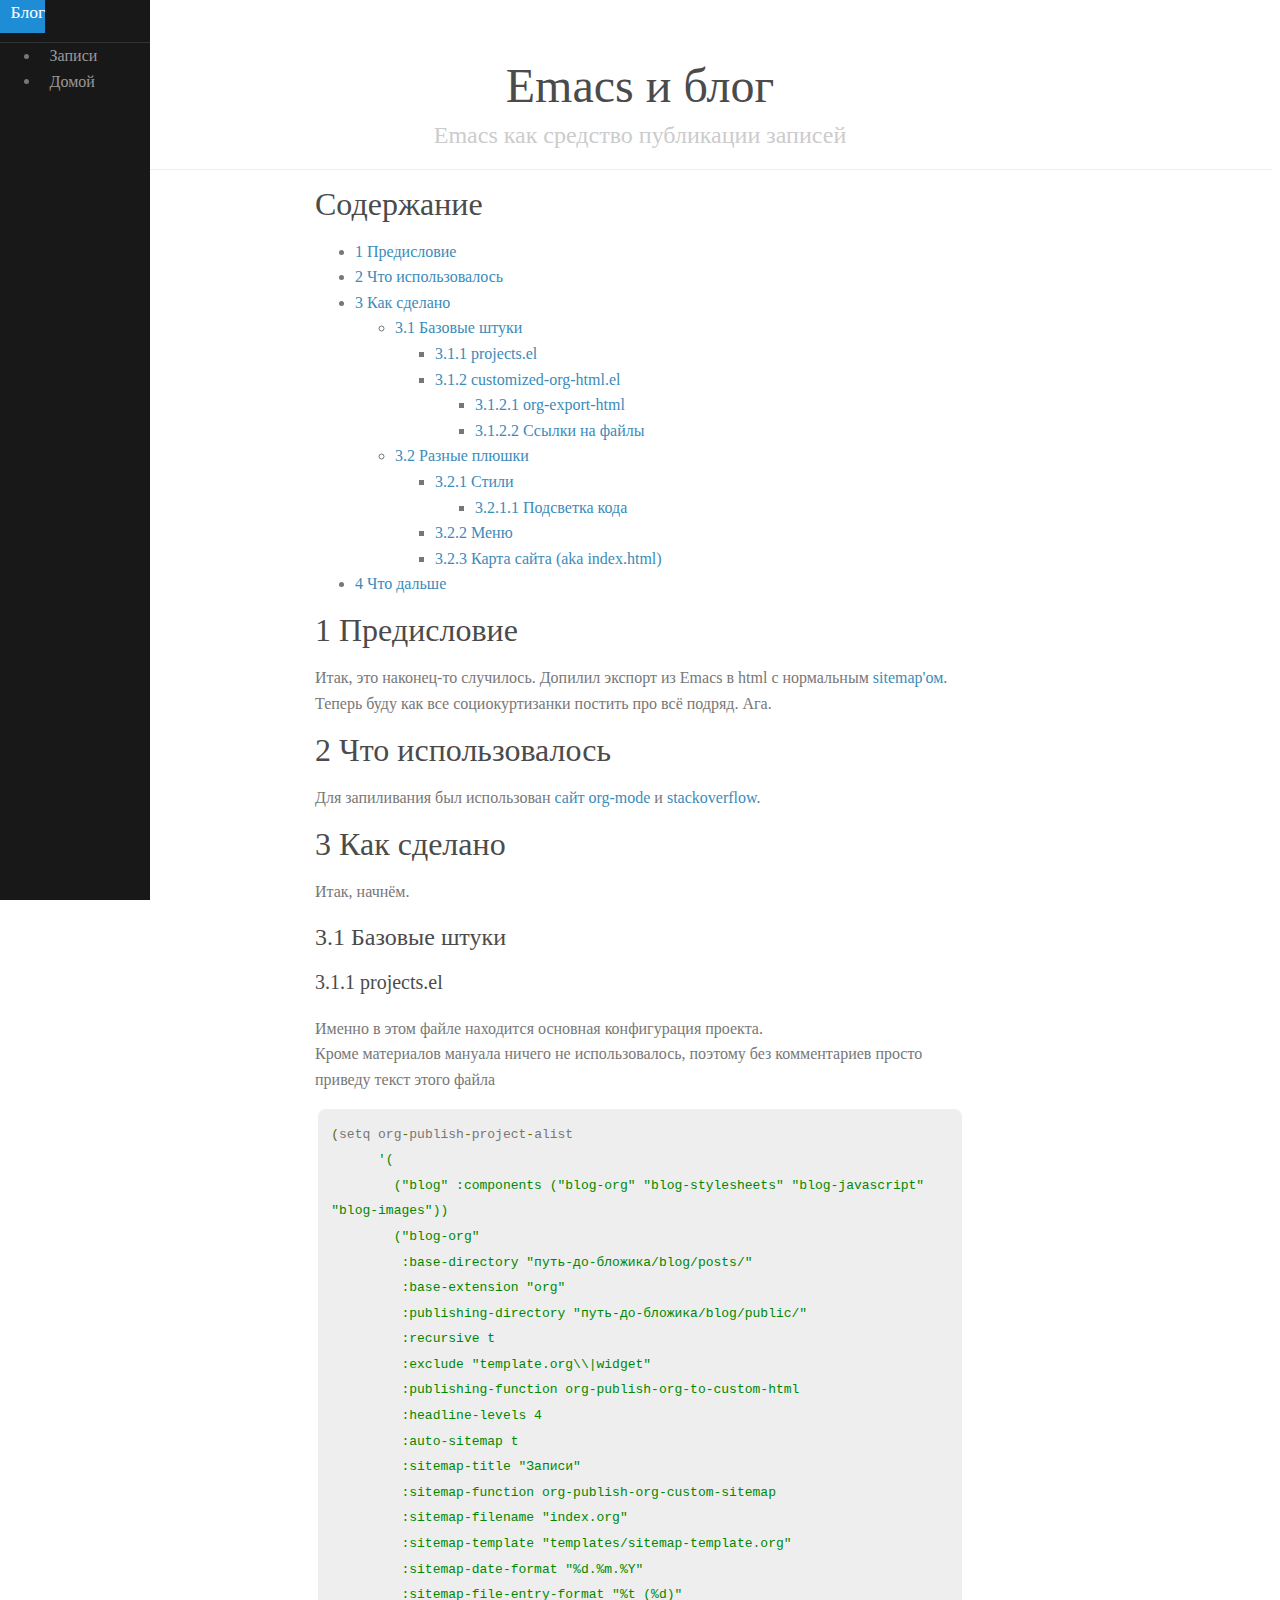
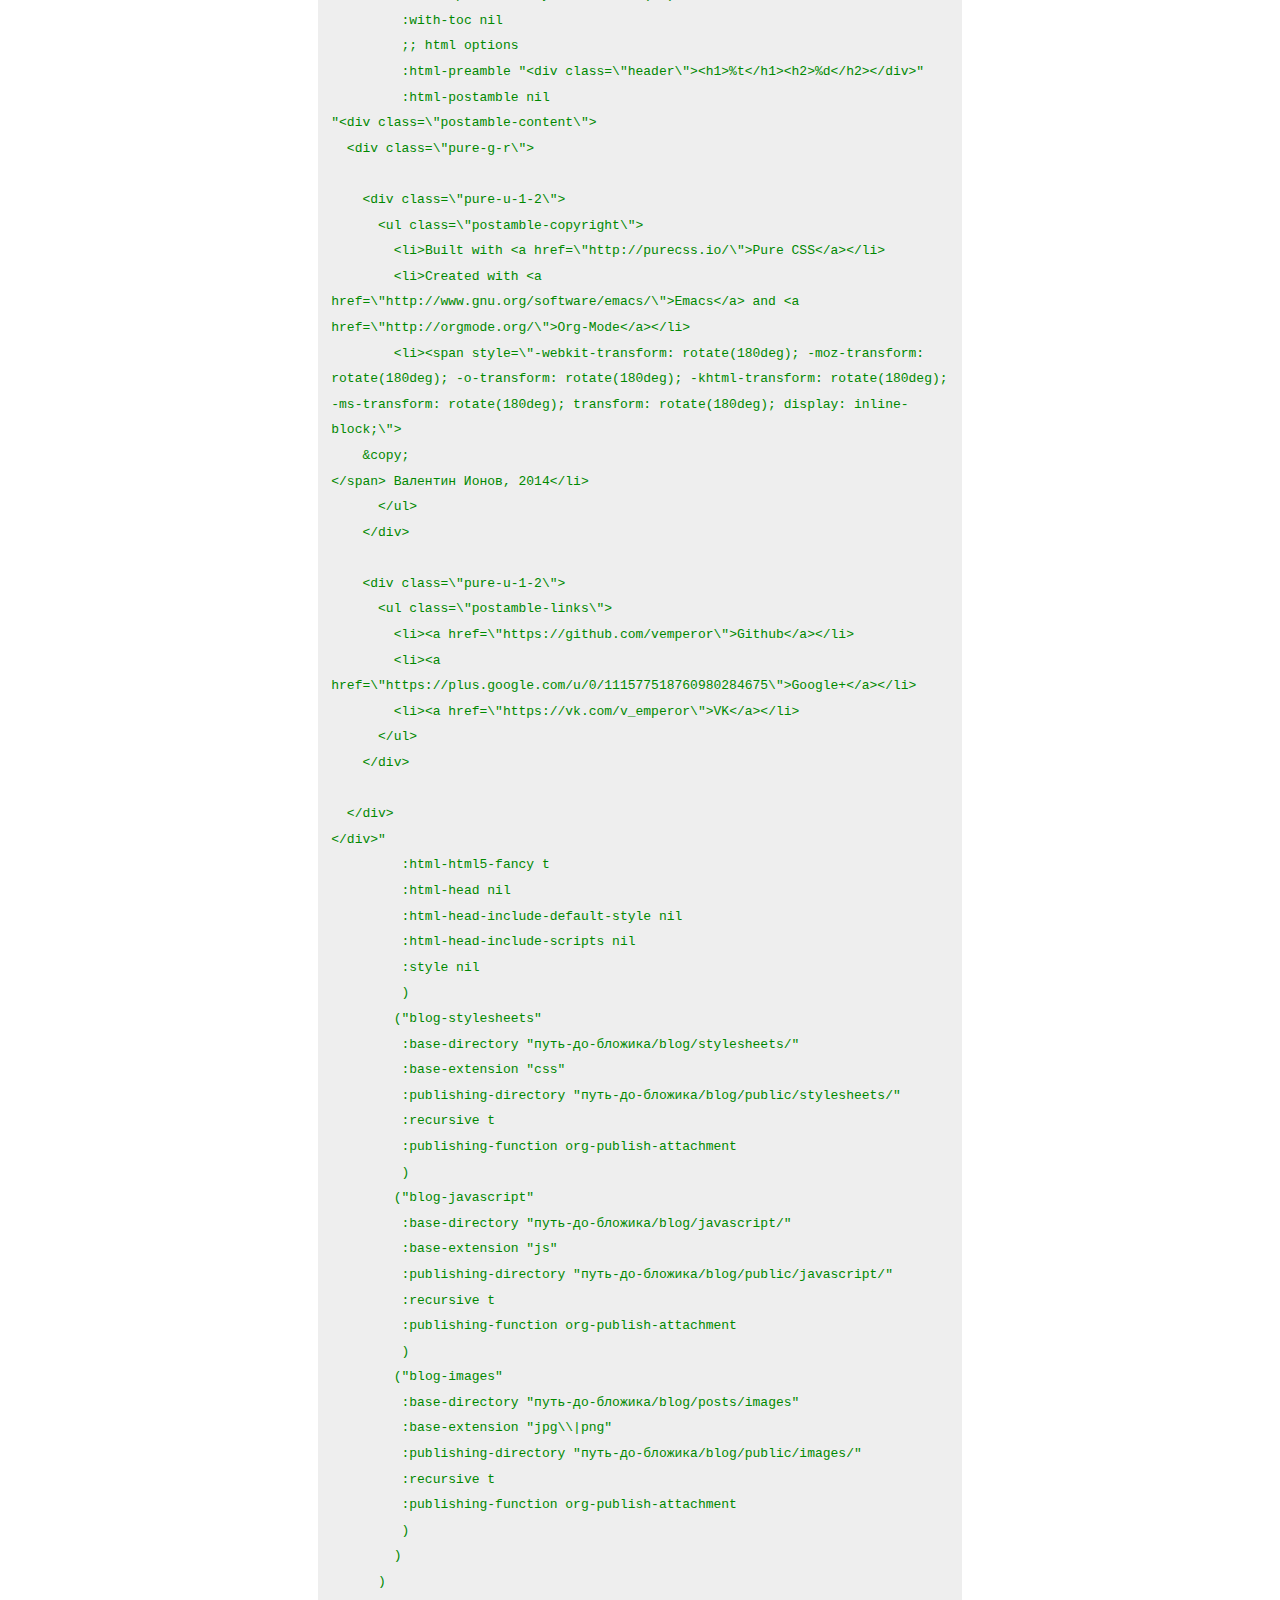
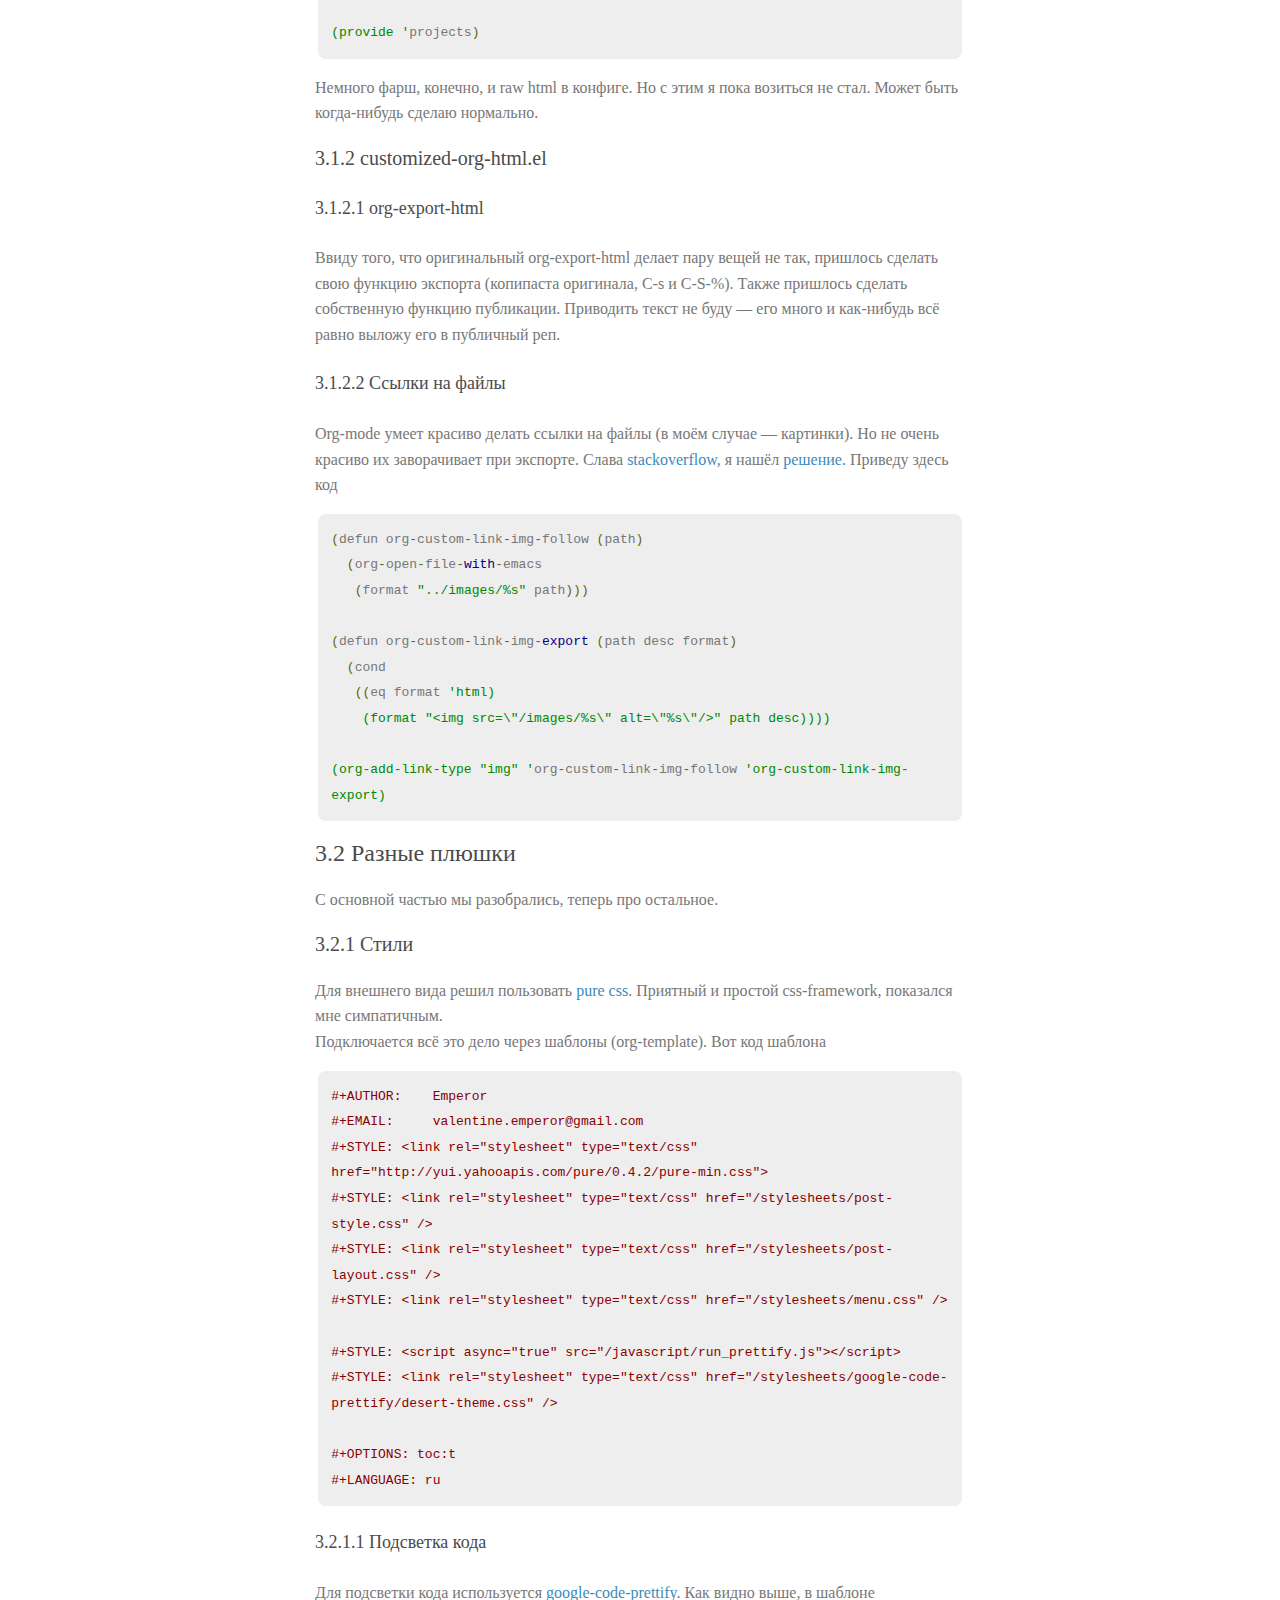
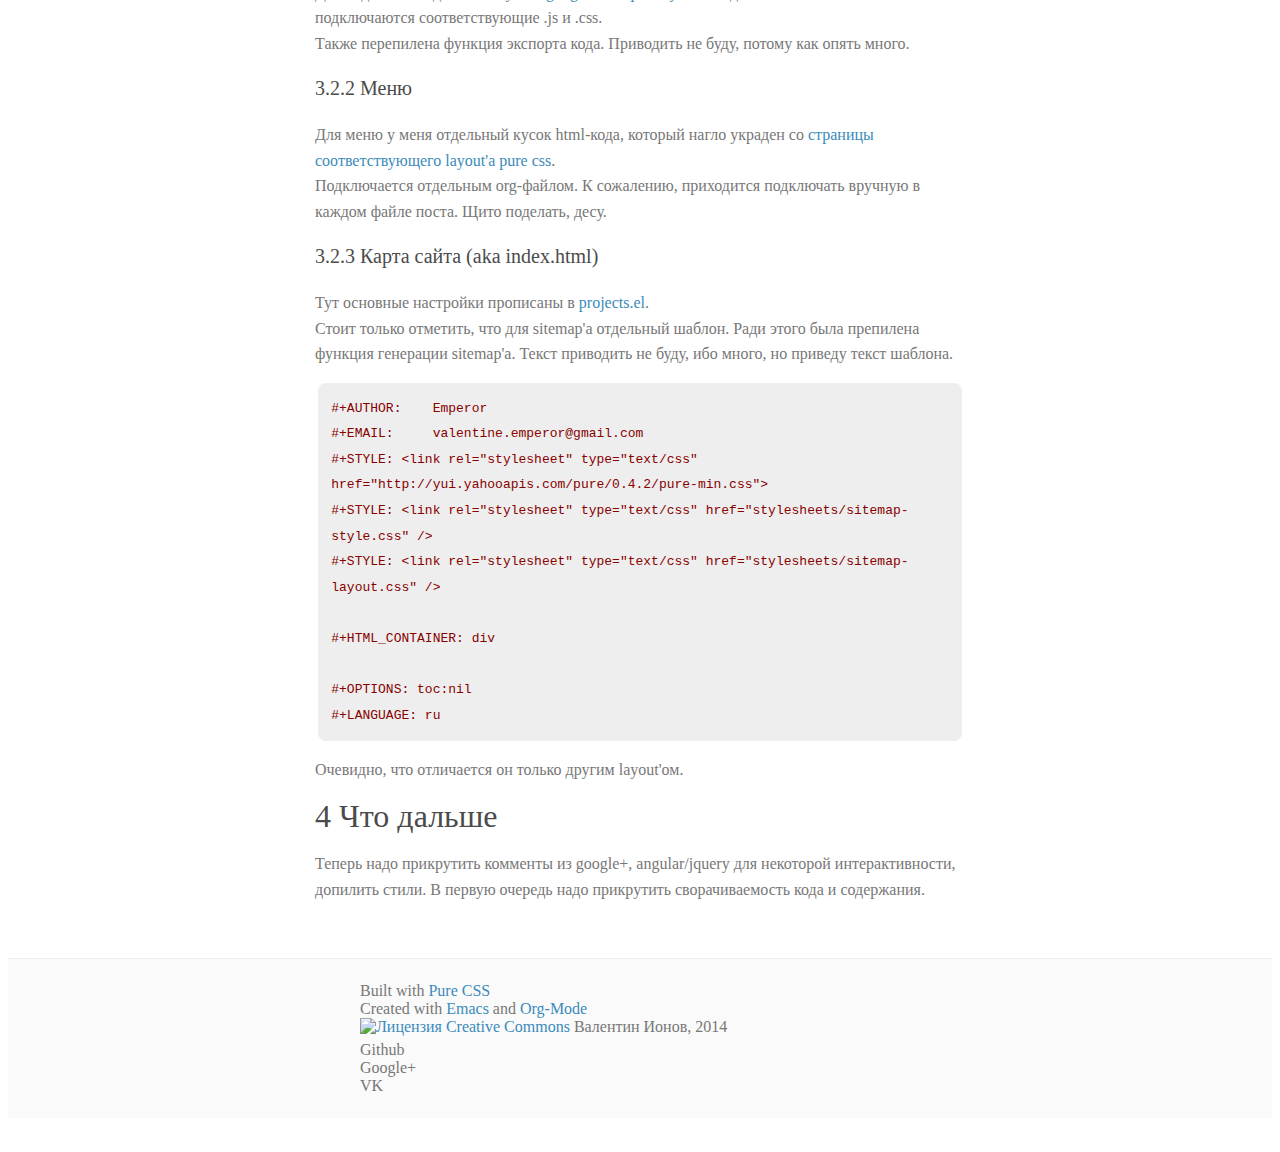
==== public/Emacs/emacs-bloging.html @ eb393d8b "Запилен первый пост" ====
<?xml version="1.0" encoding="utf-8"?>
<!DOCTYPE html PUBLIC "-//W3C//DTD XHTML 1.0 Strict//EN"
               "http://www.w3.org/TR/xhtml1/DTD/xhtml1-strict.dtd">
<html xmlns="http://www.w3.org/1999/xhtml" lang="ru" xml:lang="ru">
<head>
<title>Emacs и блог</title>
<meta http-equiv="Content-Type" content="text/html;charset=utf-8"/>
<meta name="title" content="Emacs и блог"/>
<meta name="generator" content="Org-mode"/>
<meta name="generated" content="2014-04-23"/>
<meta name="author" content="Emperor"/>
<meta name="description" content="Emacs как средство публикации записей"/>
<meta name="keywords" content="org-mode org emacs blogging"/>

<link rel="stylesheet" type="text/css" href="http://yui.yahooapis.com/pure/0.4.2/pure-min.css">
<link rel="stylesheet" type="text/css" href="/stylesheets/post-style.css" />
<link rel="stylesheet" type="text/css" href="/stylesheets/post-layout.css" />
<link rel="stylesheet" type="text/css" href="/stylesheets/menu.css" />
<script async="true" src="/javascript/run_prettify.js"></script>
<link rel="stylesheet" type="text/css" href="/stylesheets/google-code-prettify/desert-theme.css" />

</head>
<body>

<div id="preamble">
<div class="header"><h1>Emacs и блог</h1><h2>Emacs как средство публикации записей</h2></div>
</div>

<div class="content" id="content">

<div id="menu">
  <div class="pure-menu pure-menu-open">
    <a class="pure-menu-heading" href="#">Блог</a>
    <ul>
      <li><a href="/index.html">Записи</a></li>
      <li><a href="http://northempire.tk/">Домой</a></li>
    </ul>
  </div>
</div>




<div id="table-of-contents">
<h1>&#1057;&#1086;&#1076;&#1077;&#1088;&#1078;&#1072;&#1085;&#1080;&#1077;</h1>
<div id="text-table-of-contents">
<ul>
<li><a href="#sec-1">1 Предисловие</a></li>
<li><a href="#sec-2">2 Что использовалось</a></li>
<li><a href="#sec-3">3 Как сделано</a>
<ul>
<li><a href="#sec-3-1">3.1 Базовые штуки</a>
<ul>
<li><a href="#sec-3-1-1">3.1.1 projects.el</a></li>
<li><a href="#sec-3-1-2">3.1.2 customized-org-html.el</a>
<ul>
<li><a href="#sec-3-1-2-1">3.1.2.1 org-export-html</a></li>
<li><a href="#sec-3-1-2-2">3.1.2.2 Ссылки на файлы</a></li>
</ul></li>
</ul>
</li>
<li><a href="#sec-3-2">3.2 Разные плюшки</a>
<ul>
<li><a href="#sec-3-2-1">3.2.1 Стили</a>
<ul>
<li><a href="#sec-3-2-1-1">3.2.1.1 Подсветка кода</a></li>
</ul>
</li>
<li><a href="#sec-3-2-2">3.2.2 Меню</a></li>
<li><a href="#sec-3-2-3">3.2.3 Карта сайта (aka index.html)</a></li>
</ul></li>
</ul>
</li>
<li><a href="#sec-4">4 Что дальше</a></li>
</ul>
</div>
</div>

<div id="outline-container-1" class="outline-1">
<h1 id="sec-1"><span class="section-number-1">1</span> Предисловие</h1>
<div class="outline-text-1" id="text-1">

<p>  Итак, это наконец-то случилось. Допилил экспорт из Emacs в html с нормальным <a href="../index.html">sitemap'ом</a>. Теперь буду как все социокуртизанки постить про всё подряд. Ага.
</p></div>

</div>

<div id="outline-container-2" class="outline-1">
<h1 id="sec-2"><span class="section-number-1">2</span> Что использовалось</h1>
<div class="outline-text-1" id="text-2">

<p>  Для запиливания был использован <a href="http://orgmode.org/">сайт org-mode</a> и <a href="http://stackoverflow.com/">stackoverflow</a>.
</p></div>

</div>

<div id="outline-container-3" class="outline-1">
<h1 id="sec-3"><span class="section-number-1">3</span> Как сделано</h1>
<div class="outline-text-1" id="text-3">

<p>  Итак, начнём.
</p>
</div>

<div id="outline-container-3-1" class="outline-2">
<h2 id="sec-3-1"><span class="section-number-2">3.1</span> Базовые штуки</h2>
<div class="outline-text-2" id="text-3-1">


</div>

<div id="outline-container-3-1-1" class="outline-3">
<h3 id="sec-3-1-1"><span class="section-number-3">3.1.1</span> projects.el</h3>
<div class="outline-text-3" id="text-3-1-1">

<p>    Именно в этом файле находится основная конфигурация проекта.<br/>
    Кроме материалов мануала ничего не использовалось, поэтому без комментариев просто приведу текст этого файла
</p>


<pre name="code" class="prettyprint lang-lisp">
(setq org-publish-project-alist
      '(
        ("blog" :components ("blog-org" "blog-stylesheets" "blog-javascript" "blog-images"))
        ("blog-org"
         :base-directory "путь-до-бложика/blog/posts/"
         :base-extension "org"
         :publishing-directory "путь-до-бложика/blog/public/"
         :recursive t
         :exclude "template.org\\|widget"
         :publishing-function org-publish-org-to-custom-html
         :headline-levels 4
         :auto-sitemap t
         :sitemap-title "Записи"
         :sitemap-function org-publish-org-custom-sitemap
         :sitemap-filename "index.org"
         :sitemap-template "templates/sitemap-template.org"
         :sitemap-date-format "%d.%m.%Y"
         :sitemap-file-entry-format "%t (%d)"
         :with-toc nil
         ;; html options
         :html-preamble "&lt;div class=\"header\"&gt;&lt;h1&gt;%t&lt;/h1&gt;&lt;h2&gt;%d&lt;/h2&gt;&lt;/div&gt;"
         :html-postamble nil
"&lt;div class=\"postamble-content\"&gt;
  &lt;div class=\"pure-g-r\"&gt;

    &lt;div class=\"pure-u-1-2\"&gt;
      &lt;ul class=\"postamble-copyright\"&gt;
        &lt;li&gt;Built with &lt;a href=\"http://purecss.io/\"&gt;Pure CSS&lt;/a&gt;&lt;/li&gt;
        &lt;li&gt;Created with &lt;a href=\"http://www.gnu.org/software/emacs/\"&gt;Emacs&lt;/a&gt; and &lt;a href=\"http://orgmode.org/\"&gt;Org-Mode&lt;/a&gt;&lt;/li&gt;
        &lt;li&gt;&lt;span style=\"-webkit-transform: rotate(180deg); -moz-transform: rotate(180deg); -o-transform: rotate(180deg); -khtml-transform: rotate(180deg); -ms-transform: rotate(180deg); transform: rotate(180deg); display: inline-block;\"&gt;
    &amp;copy;
&lt;/span&gt; Валентин Ионов, 2014&lt;/li&gt;
      &lt;/ul&gt;
    &lt;/div&gt;

    &lt;div class=\"pure-u-1-2\"&gt;
      &lt;ul class=\"postamble-links\"&gt;
        &lt;li&gt;&lt;a href=\"https://github.com/vemperor\"&gt;Github&lt;/a&gt;&lt;/li&gt;
        &lt;li&gt;&lt;a href=\"https://plus.google.com/u/0/111577518760980284675\"&gt;Google+&lt;/a&gt;&lt;/li&gt;
        &lt;li&gt;&lt;a href=\"https://vk.com/v_emperor\"&gt;VK&lt;/a&gt;&lt;/li&gt;
      &lt;/ul&gt;
    &lt;/div&gt;

  &lt;/div&gt;
&lt;/div&gt;"
         :html-html5-fancy t
         :html-head nil
         :html-head-include-default-style nil
         :html-head-include-scripts nil
         :style nil
         )
        ("blog-stylesheets"
         :base-directory "путь-до-бложика/blog/stylesheets/"
         :base-extension "css"
         :publishing-directory "путь-до-бложика/blog/public/stylesheets/"
         :recursive t
         :publishing-function org-publish-attachment
         )
        ("blog-javascript"
         :base-directory "путь-до-бложика/blog/javascript/"
         :base-extension "js"
         :publishing-directory "путь-до-бложика/blog/public/javascript/"
         :recursive t
         :publishing-function org-publish-attachment
         )
        ("blog-images"
         :base-directory "путь-до-бложика/blog/posts/images"
         :base-extension "jpg\\|png"
         :publishing-directory "путь-до-бложика/blog/public/images/"
         :recursive t
         :publishing-function org-publish-attachment
         )
        )
      )

(provide 'projects)
</pre>

<p>
    Немного фарш, конечно, и raw html в конфиге. Но с этим я пока возиться не стал. Может быть когда-нибудь сделаю нормально.
</p></div>

</div>

<div id="outline-container-3-1-2" class="outline-3">
<h3 id="sec-3-1-2"><span class="section-number-3">3.1.2</span> customized-org-html.el</h3>
<div class="outline-text-3" id="text-3-1-2">


</div>

<div id="outline-container-3-1-2-1" class="outline-4">
<h4 id="sec-3-1-2-1"><span class="section-number-4">3.1.2.1</span> org-export-html</h4>
<div class="outline-text-4" id="text-3-1-2-1">

<p>     Ввиду того, что оригинальный org-export-html делает пару вещей не так, пришлось сделать свою функцию экспорта (копипаста оригинала, C-s и C-S-%). Также пришлось сделать собственную функцию публикации. Приводить текст не буду &mdash; его много и как-нибудь всё равно выложу его в публичный реп.
</p></div>

</div>

<div id="outline-container-3-1-2-2" class="outline-4">
<h4 id="sec-3-1-2-2"><span class="section-number-4">3.1.2.2</span> Ссылки на файлы</h4>
<div class="outline-text-4" id="text-3-1-2-2">

<p>     Org-mode умеет красиво делать ссылки на файлы (в моём случае &mdash; картинки). Но не очень красиво их заворачивает при экспорте. Слава <a href="http://stackoverflow.com/">stackoverflow</a>, я нашёл <a href="http://stackoverflow.com/questions/14684263/how-to-org-mode-image-absolute-path-of-export-html">решение</a>. Приведу здесь код
</p>


<pre name="code" class="prettyprint lang-lisp">
(defun org-custom-link-img-follow (path)
  (org-open-file-with-emacs
   (format "../images/%s" path)))

(defun org-custom-link-img-export (path desc format)
  (cond
   ((eq format 'html)
    (format "&lt;img src=\"/images/%s\" alt=\"%s\"/&gt;" path desc))))

(org-add-link-type "img" 'org-custom-link-img-follow 'org-custom-link-img-export)
</pre>

</div>
</div>
</div>

</div>

<div id="outline-container-3-2" class="outline-2">
<h2 id="sec-3-2"><span class="section-number-2">3.2</span> Разные плюшки</h2>
<div class="outline-text-2" id="text-3-2">

<p>   С основной частью мы разобрались, теперь про остальное.
</p>
</div>

<div id="outline-container-3-2-1" class="outline-3">
<h3 id="sec-3-2-1"><span class="section-number-3">3.2.1</span> Стили</h3>
<div class="outline-text-3" id="text-3-2-1">

<p>    Для внешнего вида решил пользовать <a href="http://purecss.io/">pure css</a>. Приятный и простой css-framework, показался мне симпатичным.<br/>
    Подключается всё это дело через шаблоны (org-template). Вот код шаблона
</p>


<pre name="code" class="prettyprint lang-lisp">
#+AUTHOR:    Emperor
#+EMAIL:     valentine.emperor@gmail.com
#+STYLE: &lt;link rel="stylesheet" type="text/css" href="http://yui.yahooapis.com/pure/0.4.2/pure-min.css"&gt;
#+STYLE: &lt;link rel="stylesheet" type="text/css" href="/stylesheets/post-style.css" /&gt;
#+STYLE: &lt;link rel="stylesheet" type="text/css" href="/stylesheets/post-layout.css" /&gt;
#+STYLE: &lt;link rel="stylesheet" type="text/css" href="/stylesheets/menu.css" /&gt;

#+STYLE: &lt;script async="true" src="/javascript/run_prettify.js"&gt;&lt;/script&gt;
#+STYLE: &lt;link rel="stylesheet" type="text/css" href="/stylesheets/google-code-prettify/desert-theme.css" /&gt;

#+OPTIONS: toc:t
#+LANGUAGE: ru
</pre>


</div>

<div id="outline-container-3-2-1-1" class="outline-4">
<h4 id="sec-3-2-1-1"><span class="section-number-4">3.2.1.1</span> Подсветка кода</h4>
<div class="outline-text-4" id="text-3-2-1-1">

<p>     Для подсветки кода используется <a href="http://code.google.com/p/google-code-prettify/">google-code-prettify</a>. Как видно выше, в шаблоне подключаются соответствующие .js и .css.<br/>
     Также перепилена функция экспорта кода. Приводить не буду, потому как опять много.
</p></div>
</div>

</div>

<div id="outline-container-3-2-2" class="outline-3">
<h3 id="sec-3-2-2"><span class="section-number-3">3.2.2</span> Меню</h3>
<div class="outline-text-3" id="text-3-2-2">

<p>    Для меню у меня отдельный кусок html-кода, который нагло украден со <a href="http://purecss.io/layouts/side-menu/">страницы соответствующего layout'а pure css</a>.<br/>
    Подключается отдельным org-файлом. К сожалению, приходится подключать вручную в каждом файле поста. Щито поделать, десу.
</p></div>

</div>

<div id="outline-container-3-2-3" class="outline-3">
<h3 id="sec-3-2-3"><span class="section-number-3">3.2.3</span> Карта сайта (aka index.html)</h3>
<div class="outline-text-3" id="text-3-2-3">

<p>    Тут основные настройки прописаны в <a href="#sec-3-1-1">projects.el</a>.<br/>
    Стоит только отметить, что для sitemap'а отдельный шаблон. Ради этого была препилена функция генерации sitemap'а. Текст приводить не буду, ибо много, но приведу текст шаблона.
</p>


<pre name="code" class="prettyprint lang-lisp">
#+AUTHOR:    Emperor
#+EMAIL:     valentine.emperor@gmail.com
#+STYLE: &lt;link rel="stylesheet" type="text/css" href="http://yui.yahooapis.com/pure/0.4.2/pure-min.css"&gt;
#+STYLE: &lt;link rel="stylesheet" type="text/css" href="stylesheets/sitemap-style.css" /&gt;
#+STYLE: &lt;link rel="stylesheet" type="text/css" href="stylesheets/sitemap-layout.css" /&gt;

#+HTML_CONTAINER: div

#+OPTIONS: toc:nil
#+LANGUAGE: ru
</pre>

<p>
    Очевидно, что отличается он только другим layout'ом.
</p></div>
</div>
</div>

</div>

<div id="outline-container-4" class="outline-1">
<h1 id="sec-4"><span class="section-number-1">4</span> Что дальше</h1>
<div class="outline-text-1" id="text-4">

<p>  Теперь надо прикрутить комменты из google+, angular/jquery для некоторой интерактивности, допилить стили. В первую очередь надо прикрутить сворачиваемость кода и содержания.
</p></div>
</div>
</div>

<div id="postamble">
<div class="postamble-content">
  <div class="pure-g-r">

    <div class="pure-u-1-2">
      <ul class="postamble-copyright">
        <li>Built with <a href="http://purecss.io/">Pure CSS</a></li>
        <li>Created with <a href="http://www.gnu.org/software/emacs/">Emacs</a> and <a href="http://orgmode.org/">Org-Mode</a></li>
        <li><a rel="license" href="http://creativecommons.org/licenses/by-sa/4.0/"><img alt="Лицензия Creative Commons" style="border-width:0" src="http://i.creativecommons.org/l/by-sa/4.0/80x15.png" /></a> Валентин Ионов, 2014</li>
      </ul>
    </div>

    <div class="pure-u-1-2">
      <ul class="postamble-links">
        <li><a href="https://github.com/vemperor">Github</a></li>
        <li><a href="https://plus.google.com/u/0/111577518760980284675">Google+</a></li>
        <li><a href="https://vk.com/v_emperor">VK</a></li>
      </ul>
    </div>

  </div>

  <div id="copyright-text">
    Это <span xmlns:dct="http://purl.org/dc/terms/" href="http://purl.org/dc/dcmitype/Text" rel="dct:type">произведение </span>, автор которого — <span xmlns:cc="http://creativecommons.org/ns#" property="cc:attributionName">Валентин Ионов </span>, доступно на условиях <a rel="license" href="http://creativecommons.org/licenses/by-sa/4.0/">лицензии Creative Commons «Attribution-ShareAlike» («Атрибуция — На тех же условиях») 4.0 Всемирная </a>.
  </div>

</div>
</div>
</body>
</html>
---- stylesheets/post-style.css ----
h1, h2, h3, h4, h5, h6 {
    color: rgb(75, 75, 75);
    font-weight: 300;
}
h3 {
    font-size: 1.25em;
}
h4 {
    font-size: 1.125em;
}

a {
    color: #3b8bba; /* block-background-text-normal */
    text-decoration: none;
}

a:visited {
    color: #265778; /* block-normal-text-normal */
}

dt {
    font-weight: bold;
}
dd {
    margin: 0 0 10px 0;
}

#text-table-of-contents a {
    text-decoration: none;
}

.postamble-links a {
	color: rgb(119, 119, 119)
}

#copyright-text {
    display: none;
}
---- stylesheets/post-layout.css ----
body {
    color: #777;
}

.pure-img-responsive {
    max-width: 100%;
    height: auto;
}

/*
  Add transition to containers so they can push in and out.
  */
#layout,
#menu,
#content,
.menu-link {
    -webkit-transition: all 0.2s ease-out;
    -moz-transition: all 0.2s ease-out;
    -ms-transition: all 0.2s ease-out;
    -o-transition: all 0.2s ease-out;
    transition: all 0.2s ease-out;
}

.header {
    margin: 0;
    color: #333;
    text-align: center;
    padding: 2.5em 2em 0;
    border-bottom: 1px solid #eee;
}
.header h1 {
    margin: 0.2em 0;
    font-size: 3em;
    font-weight: 300;
}
.header h2 {
    font-weight: 300;
    color: #ccc;
    padding: 0;
    margin-top: 0;
}

/*
  The content `<div>` is where all your content goes.
  */
#content {
    margin: 0 auto;
    padding: 0 2em;
    max-width: 650px;
    margin-bottom: 50px;
    line-height: 1.6em;
}

#postamble {
    border-top: 1px solid #eee;
    margin-top: 3.4286em;
    padding: 1.1429em;
    background: rgb(250, 250, 250);
}

.postamble-content {
    margin: 0 auto;
    max-width: 650px;
}

.postamble-links {
    list-style: none;
    margin: 5px;
}

.postamble-copyright {
    list-style: none;
    margin: 5px;
}
---- stylesheets/menu.css ----
#menu {
    margin-left: -150px; /* "#menu" width */
    width: 150px;
    position: fixed;
    top: 0;
    left: 0;
    bottom: 0;
    z-index: 1000; /* so the menu or its navicon stays above all content */
    background: #191818;
    overflow-y: auto;
    -webkit-overflow-scrolling: touch;
}
    /*
    All anchors inside the menu should be styled like this.
    */
    #menu a {
        color: #999;
        border: none;
        padding: 0.6em 0 0.6em 0.6em;
    }

    /*
    Remove all background/borders, since we are applying them to #menu.
    */
     #menu .pure-menu,
     #menu .pure-menu ul {
        border: none;
        background: transparent;
    }

    /*
    Add that light border to separate items into groups.
    */
    #menu .pure-menu ul,
    #menu .pure-menu .menu-item-divided {
        border-top: 1px solid #333;
    }
        /*
        Change color of the anchor links on hover/focus.
        */
        #menu .pure-menu li a:hover,
        #menu .pure-menu li a:focus {
            background: #333;
        }

    /*
    This styles the selected menu item `<li>`.
    */
    #menu .pure-menu-selected,
    #menu .pure-menu-heading {
        background: #1f8dd6;
    }
        /*
        This styles a link within a selected menu item `<li>`.
        */
        #menu .pure-menu-selected a {
            color: #fff;
        }

    /*
    This styles the menu heading.
    */
    #menu .pure-menu-heading {
        font-size: 110%;
        color: #fff;
        margin: 0;
    }

/* -- Dynamic Button For Responsive Menu -------------------------------------*/

/*
The button to open/close the Menu is custom-made and not part of Pure. Here's
how it works:
*/

/*
`.menu-link` represents the responsive menu toggle that shows/hides on
small screens.
*/
.menu-link {
    position: fixed;
    display: block; /* show this only on small screens */
    top: 0;
    left: 0; /* "#menu width" */
    background: #000;
    background: rgba(0,0,0,0.7);
    font-size: 10px; /* change this value to increase/decrease button size */
    z-index: 10;
    width: 2em;
    height: auto;
    padding: 2.1em 1.6em;
}

    .menu-link:hover,
    .menu-link:focus {
        background: #000;
    }

    .menu-link span {
        position: relative;
        display: block;
    }

    .menu-link span,
    .menu-link span:before,
    .menu-link span:after {
        background-color: #fff;
        width: 100%;
        height: 0.2em;
    }

        .menu-link span:before,
        .menu-link span:after {
            position: absolute;
            margin-top: -0.6em;
            content: " ";
        }

        .menu-link span:after {
            margin-top: 0.6em;
        }


/* -- Responsive Styles (Media Queries) ------------------------------------- */

/*
Hides the menu at `48em`, but modify this based on your app's needs.
*/
@media (min-width: 48em) {

    .header,
    .content {
        padding-left: 2em;
        padding-right: 2em;
    }

    #layout {
        padding-left: 150px; /* left col width "#menu" */
        left: 0;
    }
    #menu {
        left: 150px;
    }

    .menu-link {
        position: fixed;
        left: 150px;
        display: none;
    }

    #layout.active .menu-link {
        left: 150px;
    }
}
---- stylesheets/google-code-prettify/desert-theme.css ----
/* Pretty printing styles. Used with prettify.js. */
/* Vim sunburst theme by David Leibovic */

@media screen {
  .str { color: #080 }  /* string content */
  .kwd { color: #008 }  /* a keyword */
  .com { color: #800 }  /* a comment */
  .typ { color: #606 }  /* a type name */
  .lit { color: #066 }  /* a literal value */
  /* punctuation, lisp open bracket, lisp close bracket */
  .pun, .opn, .clo { color: #660 }
  .tag { color: #008 }  /* a markup tag name */
  .atn { color: #606 }  /* a markup attribute name */
  .atv { color: #080 }  /* a markup attribute value */
  .dec, .var { color: #606 }  /* a declaration; a variable name */
  .fun { color: red }  /* a function name */
}

pre.prettyprint, code.prettyprint {
        background-color: #EEEEEE;
        -moz-border-radius: 8px;
        -webkit-border-radius: 8px;
        -o-border-radius: 8px;
        -ms-border-radius: 8px;
        -khtml-border-radius: 8px;
        border-radius: 8px;
}

pre.prettyprint {
        width: 95%;
        margin: 1em auto;
        padding: 1em;
        white-space: pre-wrap;
}


/* Specify class=linenums on a pre to get line numbering */
ol.linenums { margin-top: 0; margin-bottom: 0; color: #AEAEAE; } /* IE indents via margin-left */
li.L0,li.L1,li.L2,li.L3,li.L5,li.L6,li.L7,li.L8 { list-style-type: none }
/* Alternate shading for lines */
li.L1,li.L3,li.L5,li.L7,li.L9 { }

@media print {
  pre .str, code .str { color: #060; }
  pre .kwd, code .kwd { color: #006; font-weight: bold; }
  pre .com, code .com { color: #600; font-style: italic; }
  pre .typ, code .typ { color: #404; font-weight: bold; }
  pre .lit, code .lit { color: #044; }
  pre .pun, code .pun { color: #440; }
  pre .pln, code .pln { color: #000; }
  pre .tag, code .tag { color: #006; font-weight: bold; }
  pre .atn, code .atn { color: #404; }
  pre .atv, code .atv { color: #060; }
}
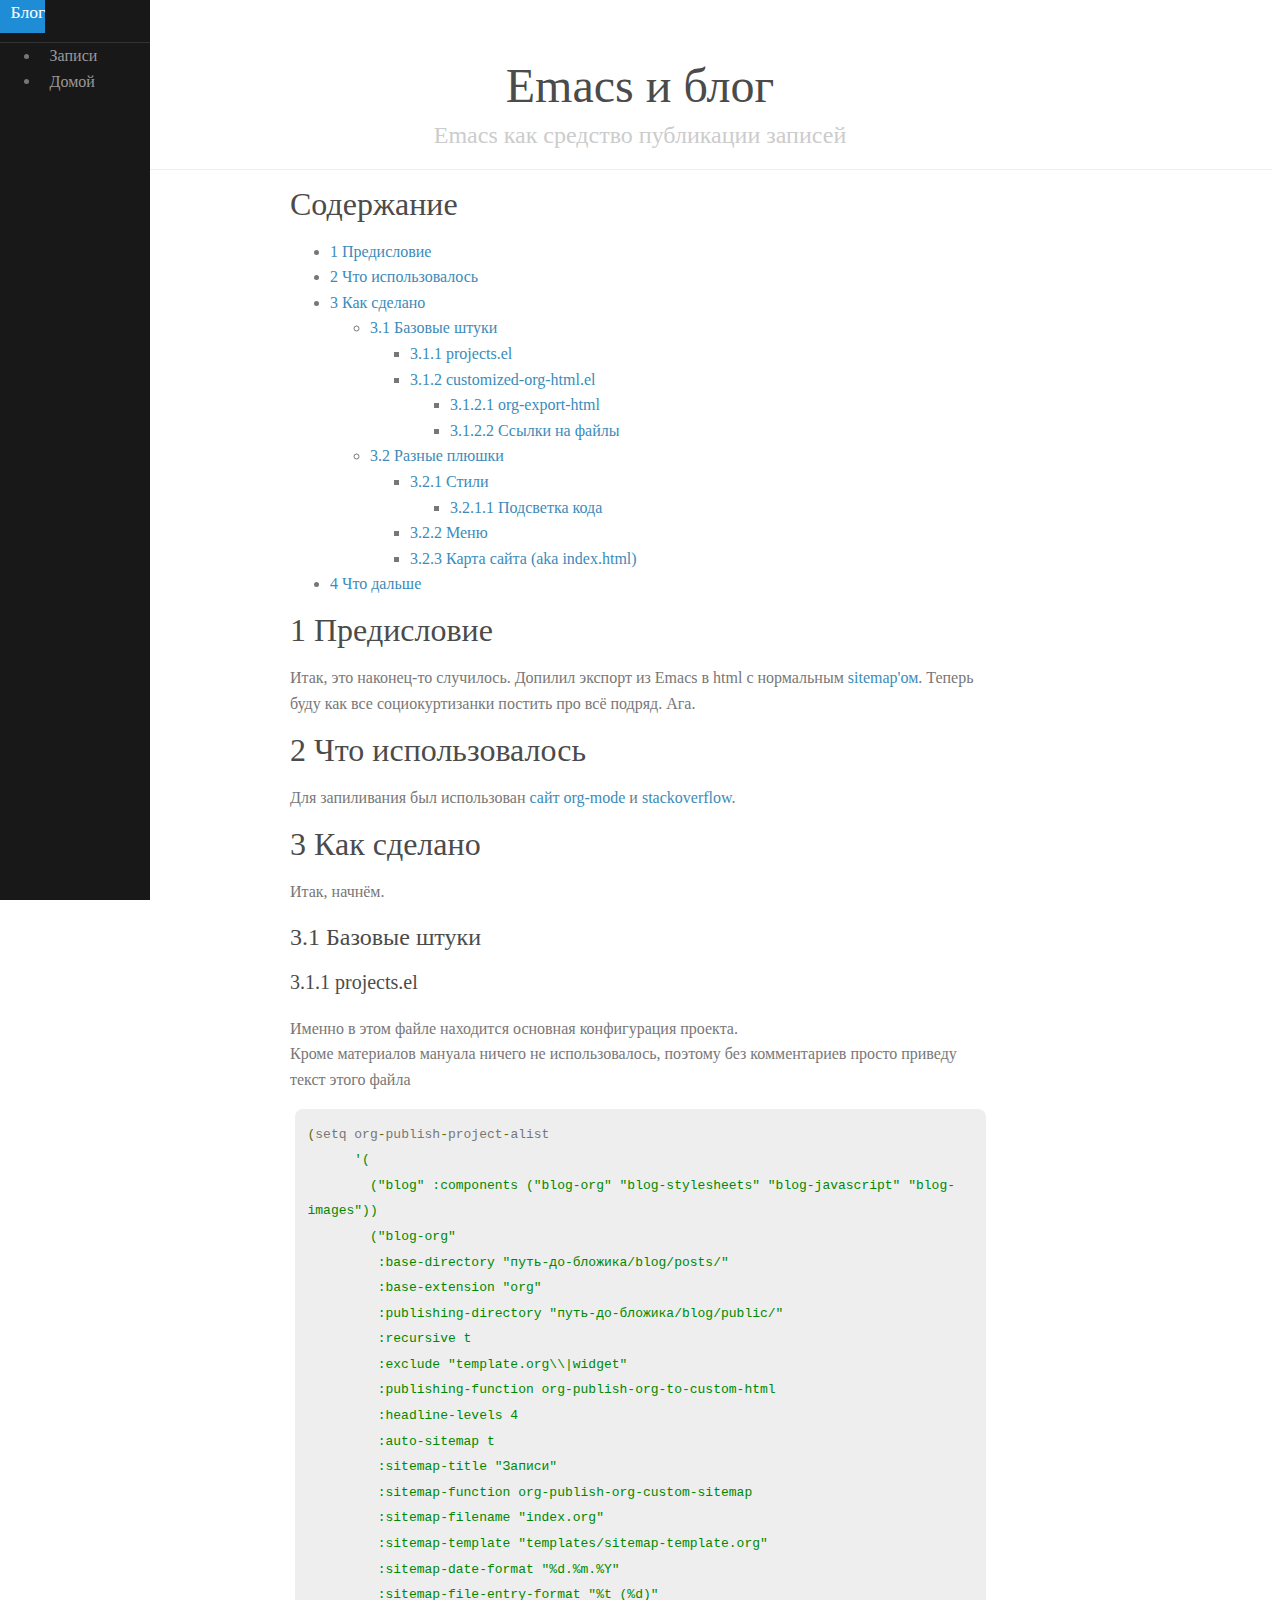
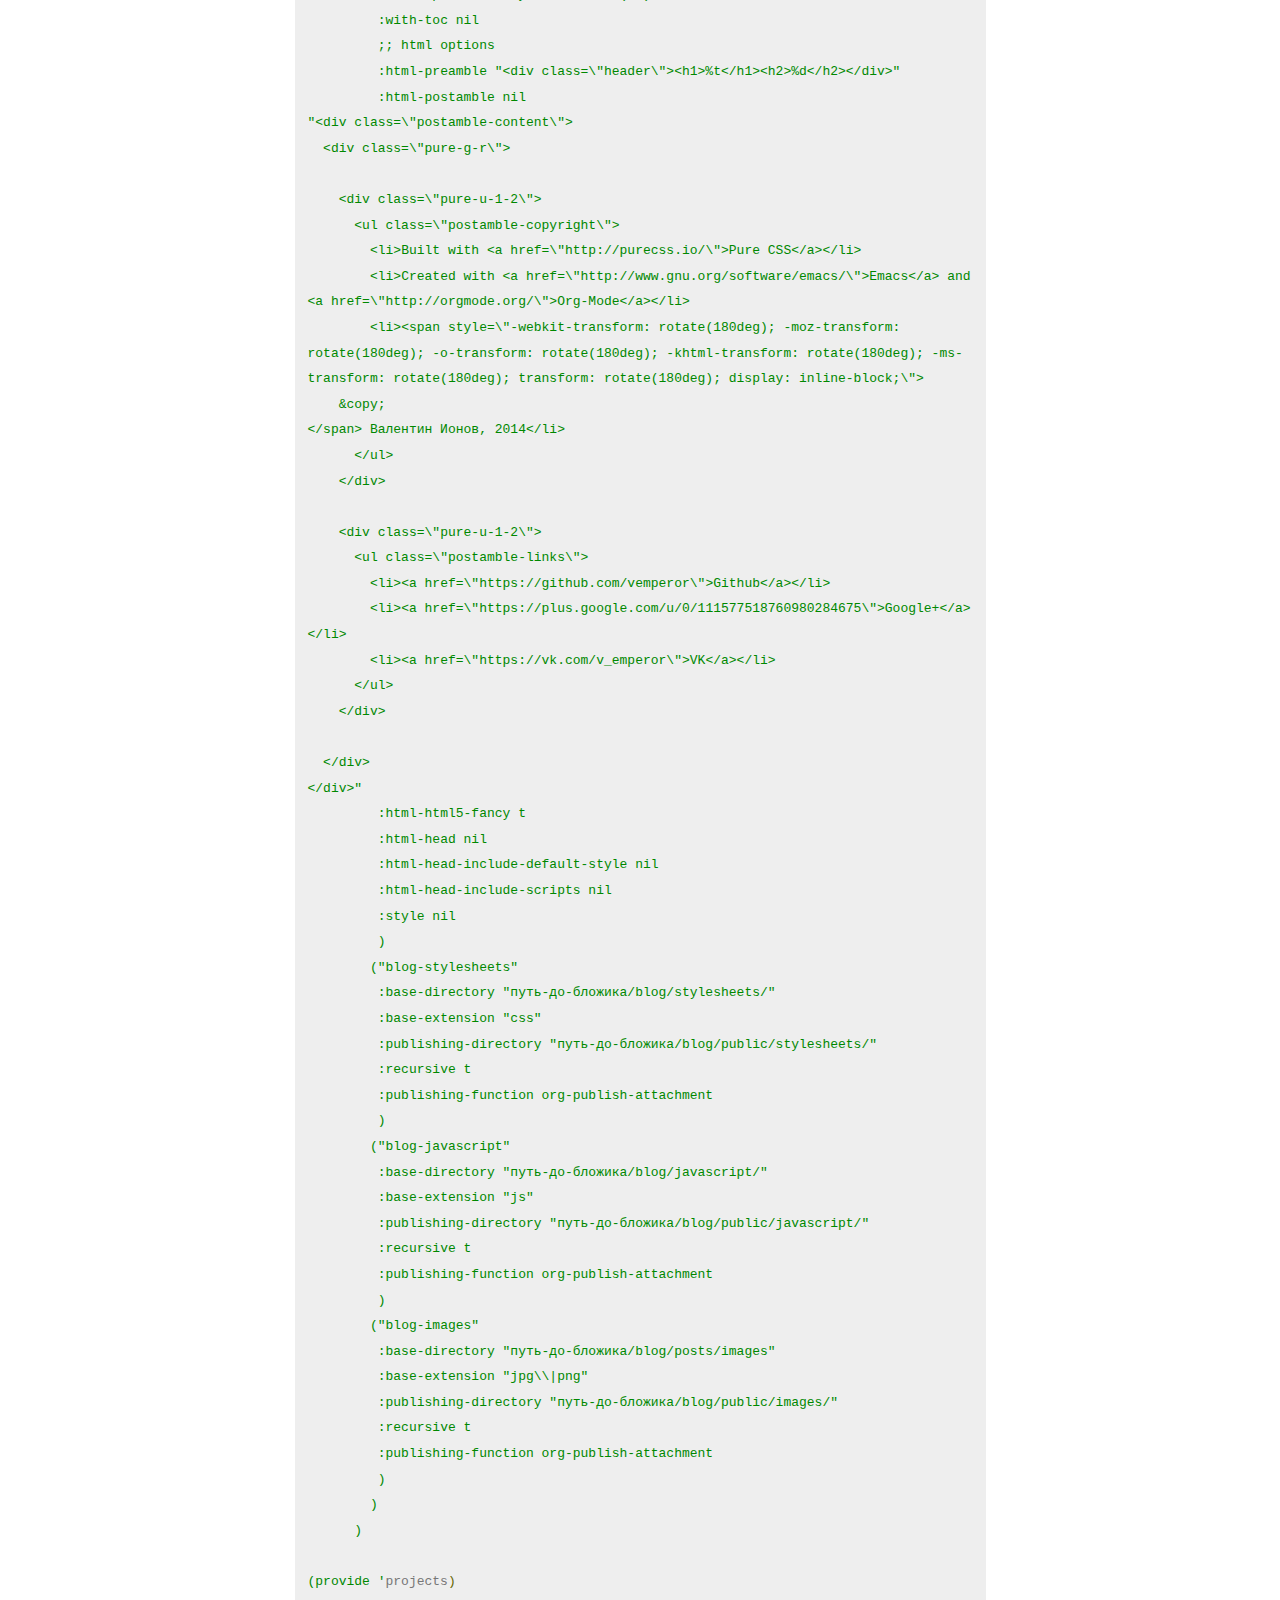
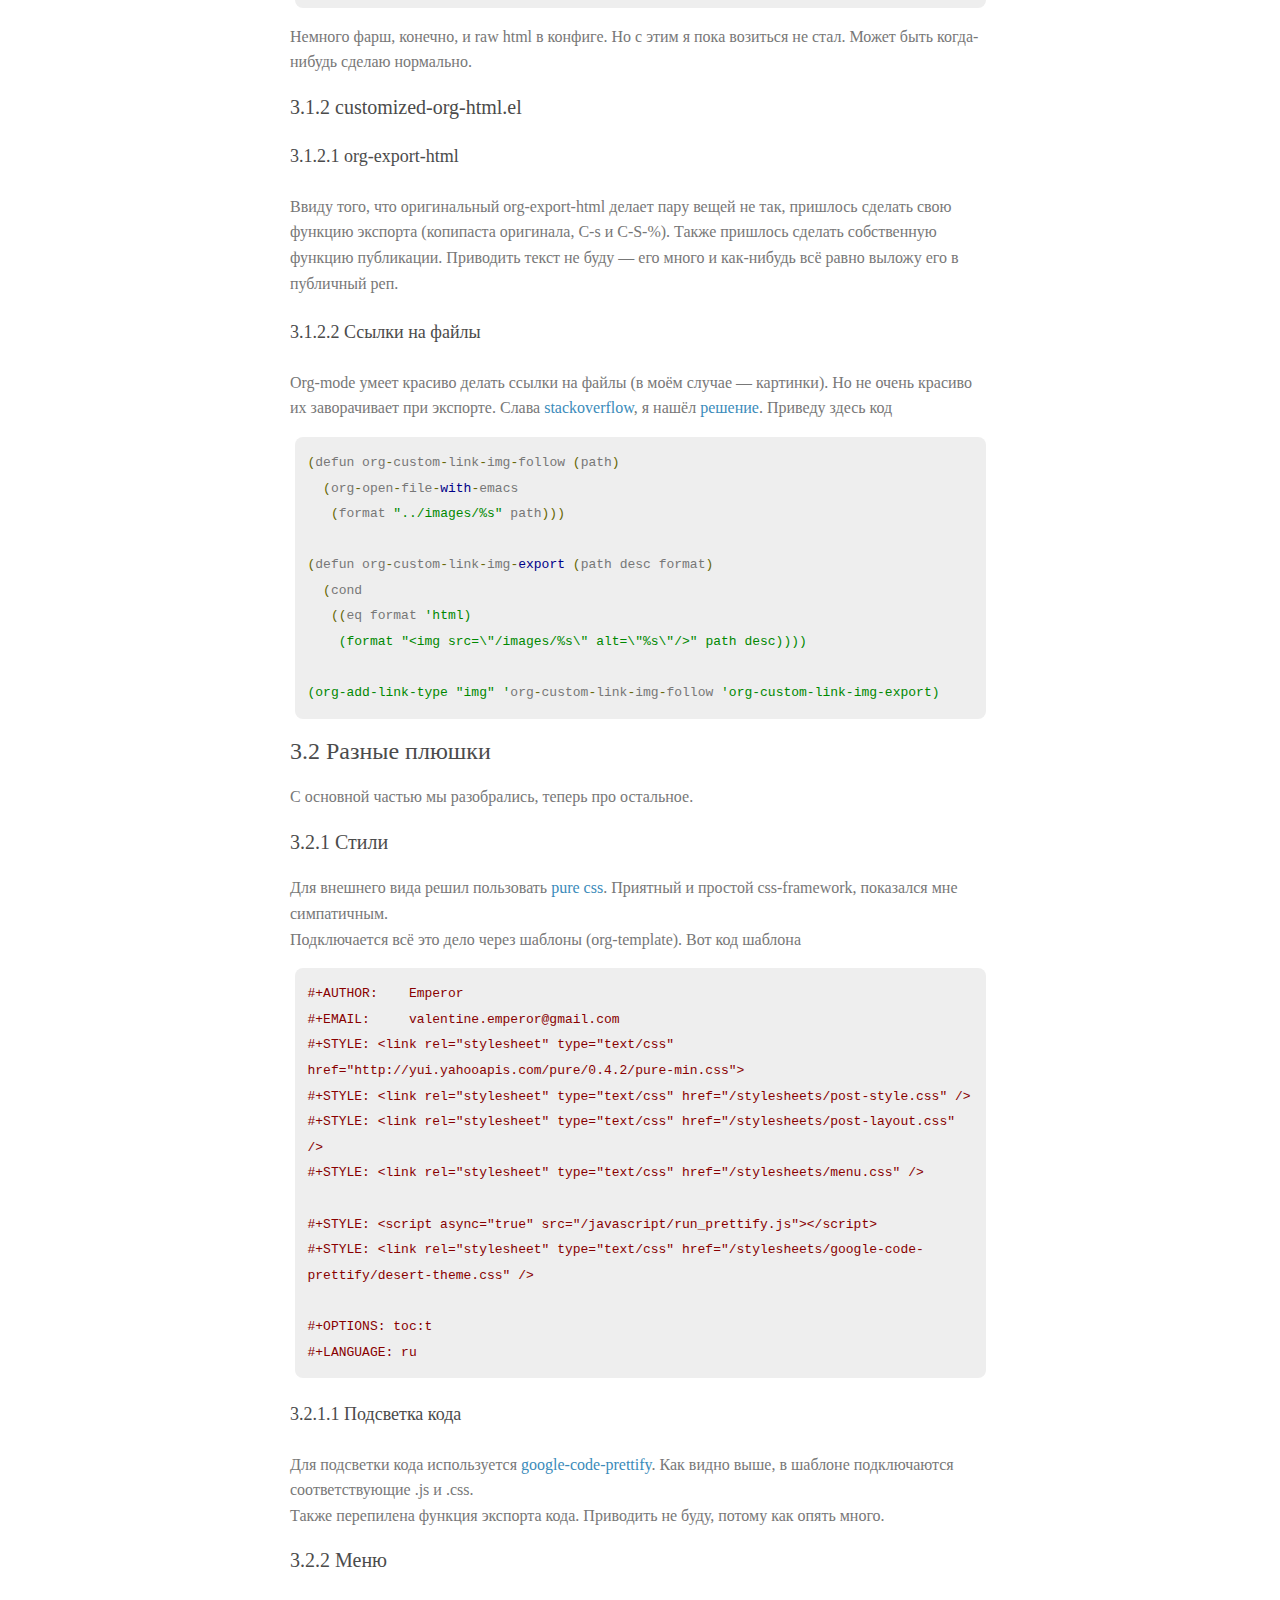
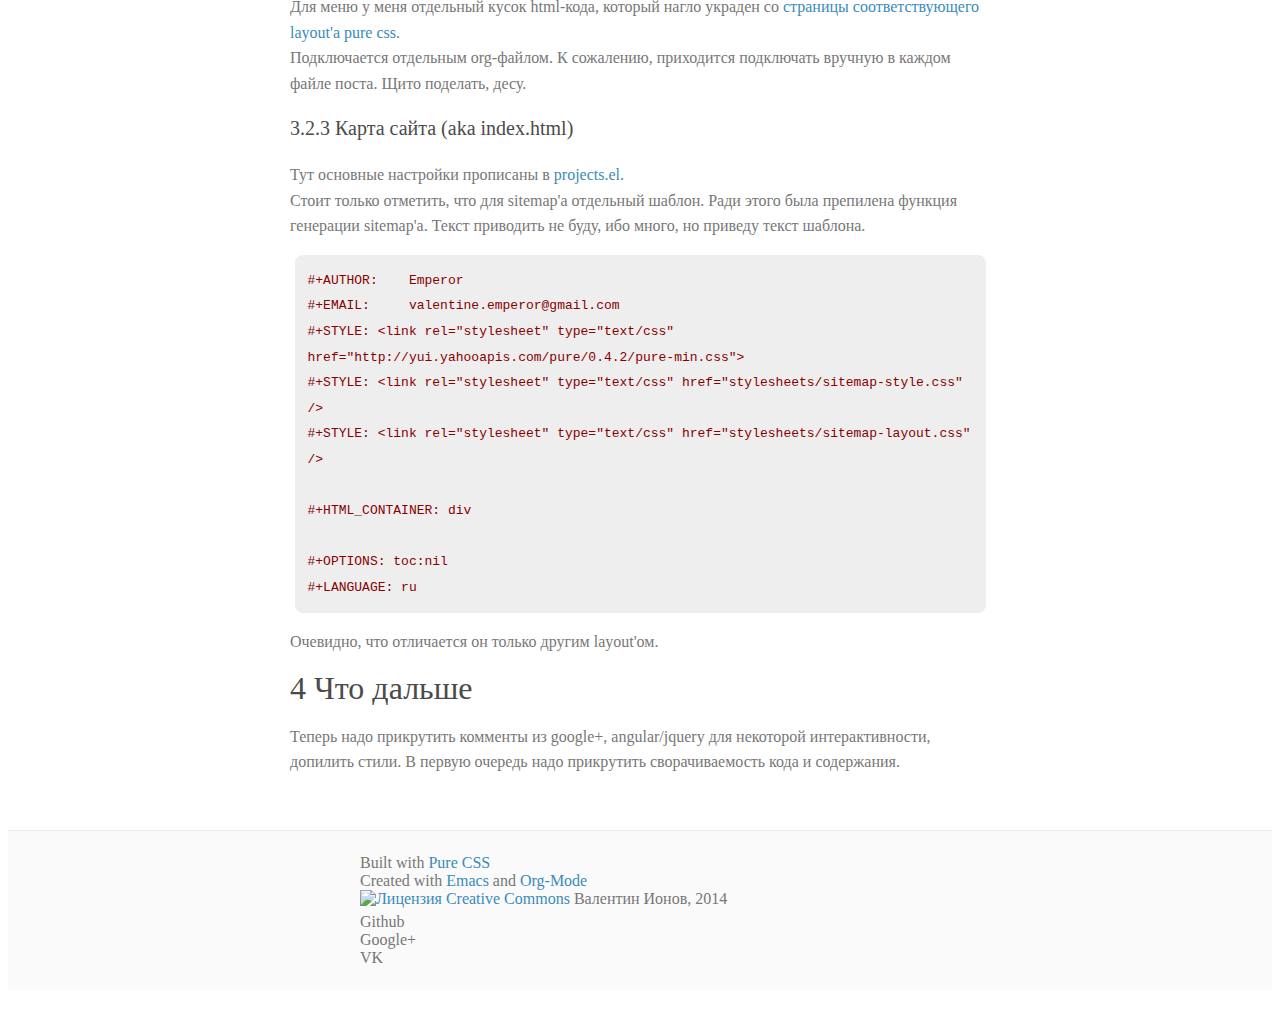
==== commit 30f64831: "обновлена дата поста про блоггинг и Emacs" ====
--- a/public/Emacs/emacs-bloging.html
+++ b/public/Emacs/emacs-bloging.html
@@ -7,7 +7,7 @@
 <meta http-equiv="Content-Type" content="text/html;charset=utf-8"/>
 <meta name="title" content="Emacs и блог"/>
 <meta name="generator" content="Org-mode"/>
-<meta name="generated" content="2014-04-23"/>
+<meta name="generated" content="2014-05-24"/>
 <meta name="author" content="Emperor"/>
 <meta name="description" content="Emacs как средство публикации записей"/>
 <meta name="keywords" content="org-mode org emacs blogging"/>
@@ -15,6 +15,7 @@
 <link rel="stylesheet" type="text/css" href="http://yui.yahooapis.com/pure/0.4.2/pure-min.css">
 <link rel="stylesheet" type="text/css" href="/stylesheets/post-style.css" />
 <link rel="stylesheet" type="text/css" href="/stylesheets/post-layout.css" />
+<link rel="stylesheet" type="text/css" href="/stylesheets/hide-copyright.css" />
 <link rel="stylesheet" type="text/css" href="/stylesheets/menu.css" />
 <script async="true" src="/javascript/run_prettify.js"></script>
 <link rel="stylesheet" type="text/css" href="/stylesheets/google-code-prettify/desert-theme.css" />
--- a/stylesheets/post-style.css
+++ b/stylesheets/post-style.css
@@ -31,8 +31,4 @@
 
 .postamble-links a {
 	color: rgb(119, 119, 119)
-}
-
-#copyright-text {
-    display: none;
 }--- a/stylesheets/post-layout.css
+++ b/stylesheets/post-layout.css
@@ -46,7 +46,7 @@
 #content {
     margin: 0 auto;
     padding: 0 2em;
-    max-width: 650px;
+    max-width: 700px;
     margin-bottom: 50px;
     line-height: 1.6em;
 }
--- a/stylesheets/hide-copyright.css
+++ b/stylesheets/hide-copyright.css
@@ -0,0 +1,3 @@
+#copyright-text {
+    display: none;
+}